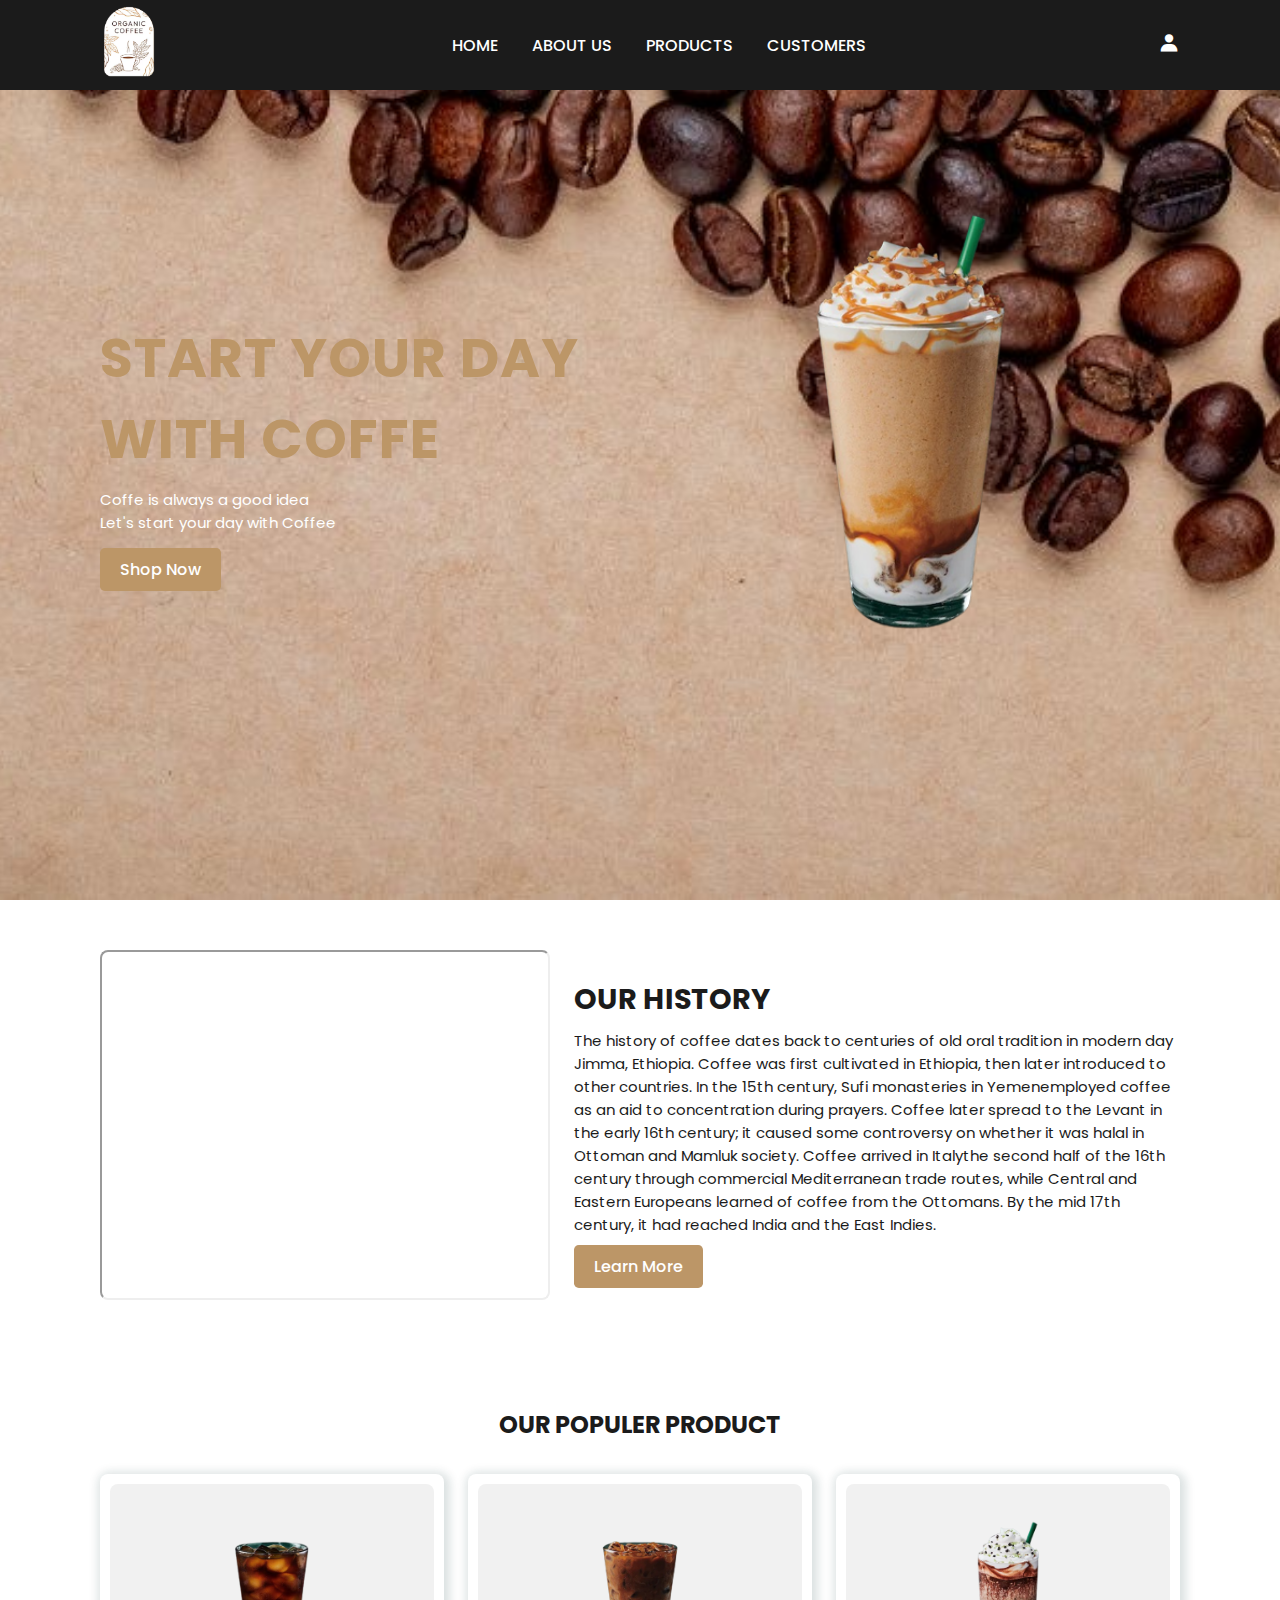
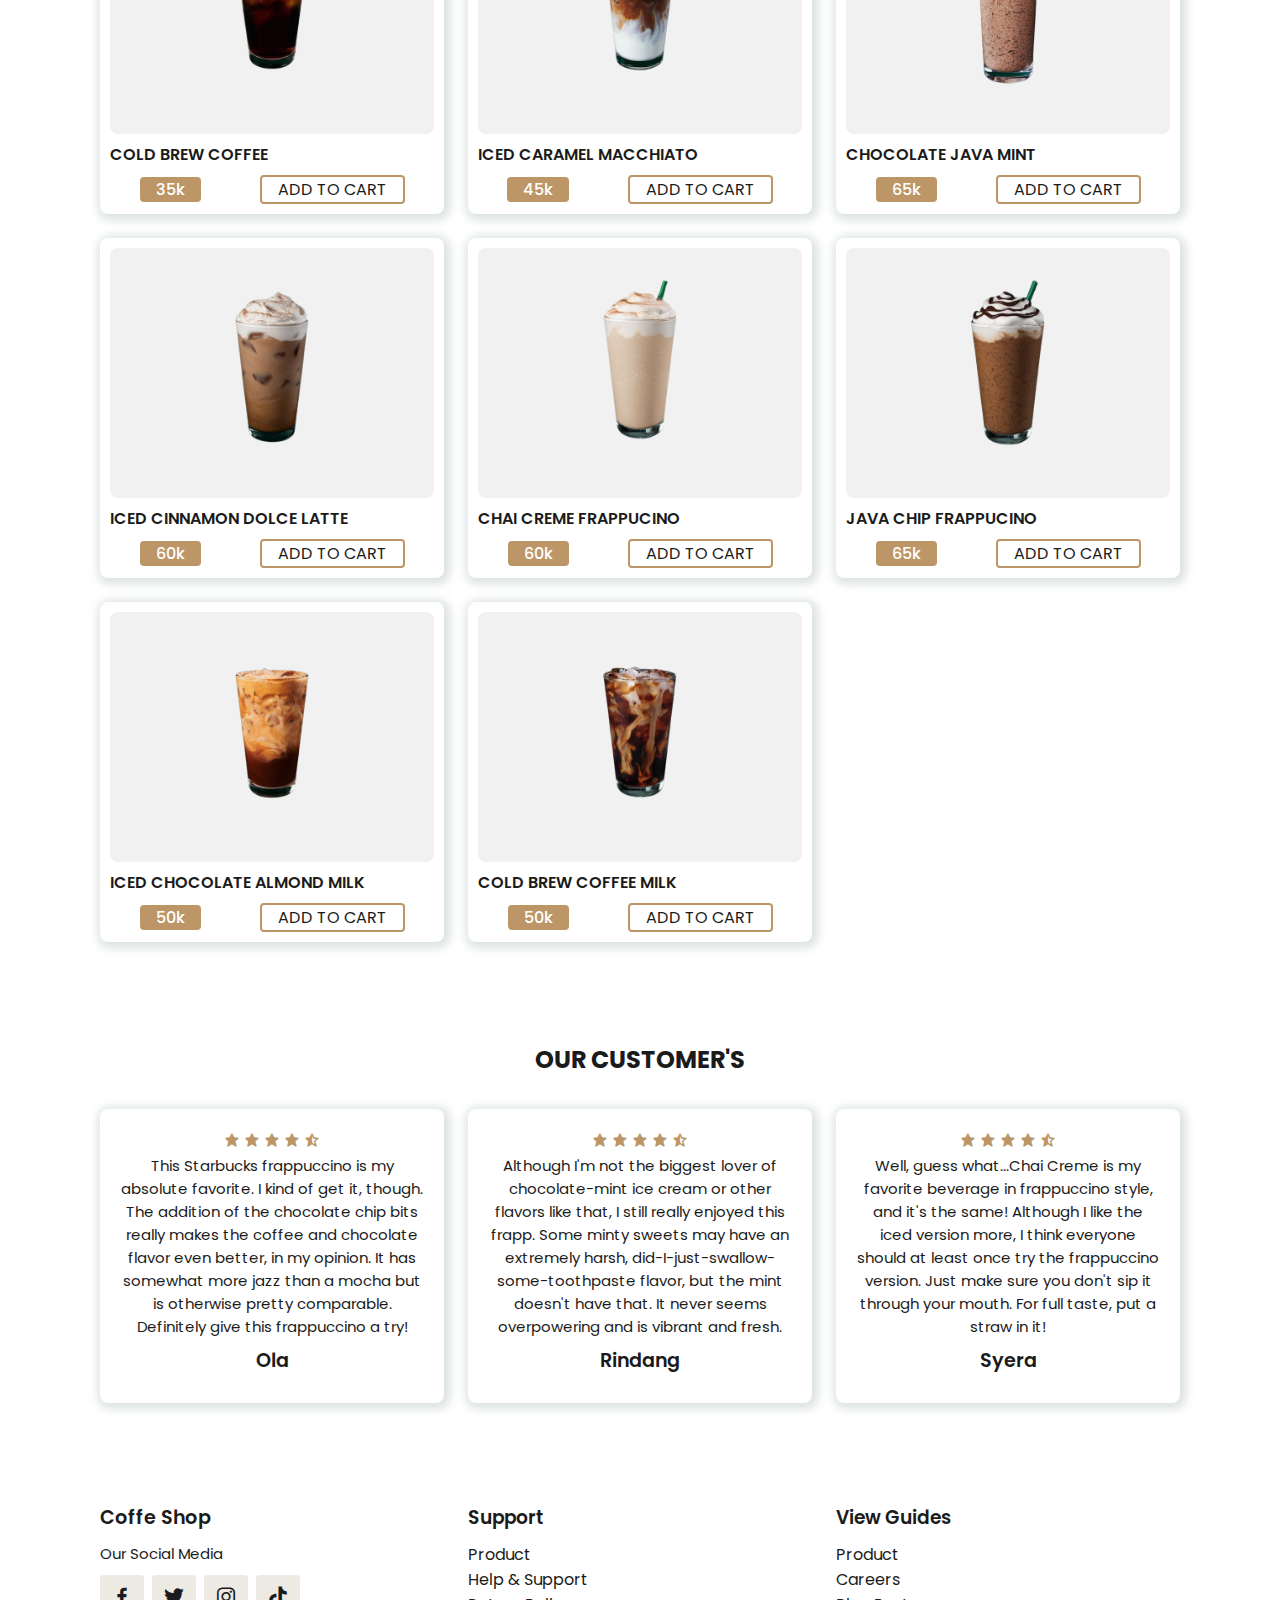
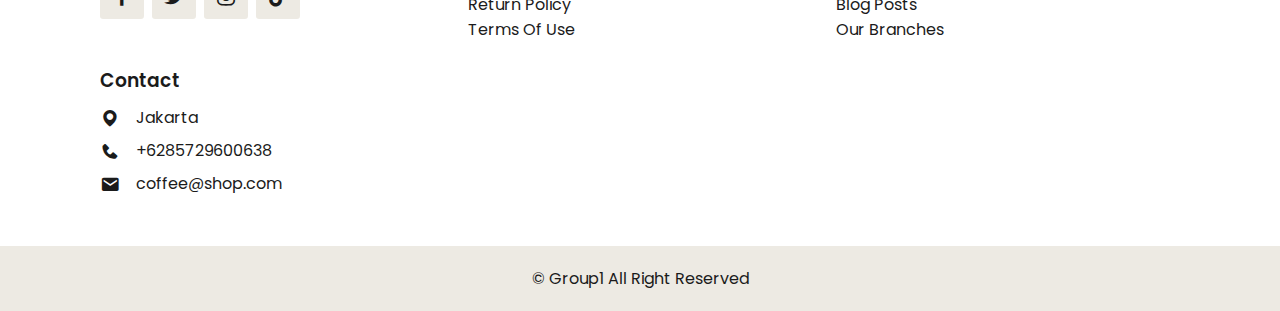
==== index.html @ 8f20a027 "first commit" ====
<!DOCTYPE html>
<html lang="en">
<head>
    <meta charset="UTF-8">
    <meta http-equiv="X-UA-Compatible" content="IE=edge">
    <meta name="viewport" content="width=device-width, initial-scale=1.0">
    <title>Document</title>
    <!-- Link To CSS -->
    <link rel="stylesheet" href="style.css">
    <!-- Box Icons -->
    <link rel="stylesheet" href="https://unpkg.com/boxicons@latest/css/boxicons.min.css">
</head>
<body>
    <!-- Navbar -->
    <header>
        <a href="#" class="logo" >
            <img src="gambar/logo.png" alt="">
        </a>
        <!-- Menu-Icon -->
        <!-- <i class='bx bx-menu' id="menu-icon"></i> -->
        <!-- Links -->
        <ul class="navbar">
            <li><a href="#home">Home</a></li>
            <li><a href="#about">About Us</a></li>
            <li><a href="#products">Products</a></li>
            <li><a href="#customers">Customers</a></li>
        </ul>
        <!-- Iocns -->
        <div class="header-icon">
            <!-- <a href="payment2.html"><i class='bx bx-cart-alt' ></i></a> -->
            <a href="login.html"><i class='bx bxs-user'></i></a>
        </div>
        <!-- Search Box -->
        <!-- <div class="search-box">
            <input type="search" name="" id="" placeholder="Search Here...">
        </div> -->
    </header>
    <!-- Home -->
    <section class="home" id="home">
        <div class="home-text">
            <h1>Start your day <br> with coffe</h1>
            <p>Coffe is always a good idea<br>Let's start your day with Coffee</p>
            <a href="login.html" class="btn">Shop Now</a>
        </div>
        <div class="img-home">
            <img src="gambar/main.png" alt="">
        </div>
    </section>
    <!-- About -->
    <section class="about" id="about">
        <div class="about-img">
            <!-- <img src="about.jpg" alt=""> -->
            <iframe width="450" height="350" src="https://www.youtube.com/embed/lAd3LYIZMjs"></iframe>
        </div>
        <div class="about-text">
            <h2>Our History</h2>
            <p>The history of coffee dates back to centuries of old oral tradition in modern day Jimma, Ethiopia. Coffee was first cultivated in Ethiopia, then later introduced to other countries. In the 15th century, Sufi monasteries in Yemenemployed coffee as an aid to concentration during prayers. Coffee later spread to the Levant in the early 16th century; it caused some controversy on whether it was halal in Ottoman and Mamluk society. Coffee arrived in Italythe second half of the 16th century through commercial Mediterranean trade routes, while Central and Eastern Europeans learned of coffee from the Ottomans. By the mid 17th century, it had reached India and the East Indies.</p>
            <a href="#" class="btn">Learn More</a>
        </div>
    </section>
    <!-- List product -->
    <!-- <Section class="list" id="list">
        <div class="heading">
            <h2>Price List Coffe Shop</h2>
        </div> -->
        <!-- Container -->
        <!-- <div class="list-container">
            <table>
                <tr>
                    <th>menu</th>
                    <th>price</th>
                </tr>
                <tr>
                    <th>Cold Brew Coffee</th>
                    <th>35k</th>
                </tr>
                <tr>
                    <th>Iced Caramel Macchiato</th>
                    
                    <th>45K</th>
                </tr>
                <tr>
                    <th>Chocolate Java Mint</th>
                    <th>65k</th>
                </tr>
                <tr>
                    <th>Iced Cinnamon Dolce Latte</th>
                    <th>60k</th>
                </tr>
                <tr>
                    <th>Chai Creme Frappucino</th>
                    <th>60k</th>
                </tr>
                <tr>
                    <th>Java Chip Frappucino</th>
                    <th>65k</th>
                </tr>
                <tr>
                    <th>Iced Chocolate Almond Milk</th>
                    <th>50k</th>
                </tr>
                <tr>
                    <th>Cold Brew Coffee Milk</th>
                    <th>50k</th>
                </tr>
            </table>
        </div>
    </Section> -->
    <!-- Products -->
    <section class="products" id="products">
        <div class="heading">
            <h2>Our populer product</h2>
        </div>
        <!-- Container -->
        <div class="products-container">
            <div class="box">
                <img src="gambar/1.png" alt="">
                <h3>Cold Brew Coffee</h3>
                <div class="content">
                    <span>35k</span>
                    <a href="login.html">Add to cart</a>
                </div>
            </div>
            <div class="box">
                <img src="gambar/2.png" alt="">
                <h3>Iced Caramel Macchiato</h3>
                <div class="content">
                    <span>45k</span>
                    <a href="login.html">Add to cart</a>
                </div>
            </div>
            <div class="box">
                <img src="gambar/3.png" alt="">
                <h3>Chocolate Java Mint</h3>
                <div class="content">
                    <span>65k</span>
                    <a href="login.html">Add to cart</a>
                </div>
            </div>
            <div class="box">
                <img src="gambar/4.png" alt="">
                <h3>Iced Cinnamon Dolce Latte</h3>
                <div class="content">
                    <span>60k</span>
                    <a href="login.html">Add to cart</a>
                </div>
            </div>
            <div class="box">
                <img src="gambar/5.png" alt="">
                <h3>Chai Creme Frappucino</h3>
                <div class="content">
                    <span>60k</span>
                    <a href="login.html">Add to cart</a>
                </div>
            </div>
            <div class="box">
                <img src="gambar/6.png" alt="">
                <h3>Java Chip Frappucino</h3>
                <div class="content">
                    <span>65k</span>
                    <a href="login.html">Add to cart</a>
                </div>
            </div>
            <div class="box">
                <img src="gambar/7.png" alt="">
                <h3>Iced Chocolate Almond Milk</h3>
                <div class="content">
                    <span>50k</span>
                    <a href="login.html">Add to cart</a>
                </div>
            </div>
            <div class="box">
                <img src="gambar/8.png" alt="">
                <h3>Cold Brew Coffee Milk</h3>
                <div class="content">
                    <span>50k</span>
                    <a href="login.html">Add to cart</a>
                </div>
            </div>
        </div>
    </section>
    <!-- Customers -->
    <section class="customers" id="customers">
        <div class="heading">
            <h2>Our Customer's</h2>
        </div>
        <!-- Container -->
        <div class="customers-container">
            <div class="box">
                <div class="stars">
                    <i class='bx bxs-star'></i>
                    <i class='bx bxs-star'></i>
                    <i class='bx bxs-star'></i>
                    <i class='bx bxs-star'></i>
                    <i class='bx bxs-star-half'></i>
                </div>
                <p>This Starbucks frappuccino is my absolute favorite. I kind of get it, though. The addition of the chocolate chip bits really makes the coffee and chocolate flavor even better, in my opinion.
                    It has somewhat more jazz than a mocha but is otherwise pretty comparable. Definitely give this frappuccino a try!</p>
                <h2>Ola</h2>
                <!-- <img src="rev1.jpg" alt=""> i -->
            </div>
            <div class="box">
                <div class="stars">
                    <i class='bx bxs-star'></i>
                    <i class='bx bxs-star'></i>
                    <i class='bx bxs-star'></i>
                    <i class='bx bxs-star'></i>
                    <i class='bx bxs-star-half'></i>
                </div>
                <p>Although I'm not the biggest lover of chocolate-mint ice cream or other flavors like that, I still really enjoyed this frapp. Some minty sweets may have an extremely harsh, did-I-just-swallow-some-toothpaste flavor, but the mint doesn't have that. It never seems overpowering and is vibrant and fresh.</p>
                <h2>Rindang</h2>
                <!-- <img src="rev2.jpg" alt=""> -->
            </div>
            <div class="box">
                <div class="stars">
                    <i class='bx bxs-star'></i>
                    <i class='bx bxs-star'></i>
                    <i class='bx bxs-star'></i>
                    <i class='bx bxs-star'></i>
                    <i class='bx bxs-star-half'></i>
                </div>
                <p>Well, guess what...Chai Creme is my favorite beverage in frappuccino style, and it's the same! Although I like the iced version more, I think everyone should at least once try the frappuccino version. Just make sure you don't sip it through your mouth. For full taste, put a straw in it!</p>
                <h2>Syera</h2>
                <!-- <img src="rev3.jpg" alt=""> -->
            </div>
        </div>
    </section>
    <section class="footer">
        <div class="footer-box">
            <h2>Coffe Shop</h2>
            <p>Our Social Media</p>
            <div class="social">
                <a href="#"><i class='bx bxl-facebook' ></i></a>
                <a href="#"><i class='bx bxl-twitter' ></i></a>
                <a href="#"><i class='bx bxl-instagram' ></i></a>
                <a href="#"><i class='bx bxl-tiktok' ></i></a>
            </div>
        </div>
        <div class="footer-box">
            <h3>Support</h3>
            <li><a href="">Product</a></li>
            <li><a href="">Help & Support</a></li>
            <li><a href="">Return Policy</a></li>
            <li><a href="">Terms Of Use</a></li>
            <!-- <li><a href="">product</a></li> -->
        </div>
        <div class="footer-box">
            <h3>View Guides</h3>
            <li><a href="">Product</a></li>
            <li><a href="">Careers</a></li>
            <li><a href="">Blog Posts</a></li>
            <li><a href="">Our Branches</a></li>
        </div>
        <div class="footer-box">
            <h3>Contact</h3>
            <div class="contact">
                <span><i class='bx bxs-map' ></i>Jakarta</span>
                <span><i class='bx bxs-phone' ></i>+6285729600638</span>
                <span><i class='bx bxs-envelope' ></i>coffee@shop.com</span>
            </div>
        </div>
    </section>
    <!-- Copyright -->
    <div class="copyright">
        <p>&#169; Group1 All Right Reserved</p>
    </div>

    <!-- Link To JS -->
    <!-- <script src="main.js"></script> -->
</body>
</html>
---- style.css ----
/* google fonts */
@import url('https://fonts.googleapis.com/css2?family=Poppins:wght@200;300;400;500;600;700&display=swap');

* {
    font-family: 'Poppins', sans-serif;
    margin: 0;
    padding: 0;
    box-sizing: border-box;
    scroll-padding-top: 4rem;
    scroll-behavior: smooth;
    list-style: none;
    text-decoration: none;
}

/* variable */
:root {
    --main-color: #bc9667;
    --second-color: #edeae3;
    --text-color: #1b1b1b;
    --bg-color: #fff;

    /* Box Shadow */
    --box-shadow: 2px 2px 10px 4px rgb(14 55 54 / 15%);
}

section {
    padding: 50px 100px;
}

img {
    width: 100%;
}

body {
    color: var(--text-color);
}

header {
    position: fixed;
    width: 100%;
    top: 0;
    right: 0;
    height: 10%;
    z-index: 1000;
    display: flex;
    justify-content: space-between;
    align-items: center;
    padding: 18px 100px;
    transition: 0.5s linear;
    background-color: var(--text-color);
}
header.shadow {
    background: var(--text-color);
    box-shadow: var(--box-shadow);
}

.logo img {
    width: 60px;
}

.navbar {
    display: flex;
}

.navbar a {
    padding: 8px 17px;
    color: var(--bg-color);
    font-size: 1rem;
    text-transform: uppercase;
    font-weight: 500;
}

.navbar a:hover {
    background: var(--main-color);
    border-radius: 0.2rem;
    transition: 0.2s all linear;
}

.header-icon {
    font-size: 22px;
    cursor: pointer;
    z-index: 10000;
    display: flex;
    column-gap: 0.8rem;
}

.header-icon .bx {
    color: var(--bg-color);
}

.header-icon .bx:hover {
    color: var(--main-color);
}

#main-icon {
    color: var(--bg-color);
    font-size: 24px;
    z-index: 100001;
    cursor: pointer;
    display: none;
}

.search-box {
    position: absolute;
    top: -100%;
    left: 50%;
    transform: translate(-50%);
    background: var(--bg-color);
    width: 100%;
}

.search-box.active {
    top: 110%;
    box-shadow: var(--box-shadow);
    transition: 0.2s all linear;
}
.search-box input {
    padding: 20px;
    border: none;
    outline: none;
    width: 100%;
    font-size: 1rem;
    color: var(--main-color);
}

.search-box input::placeholder {
    font-size: 1rem;
    font-weight: 500;
}

.home {
    width: 100%;
    min-height: 100vh;
    background: url(gambar/bg.png);
    background-repeat: no-repeat;
    background-size: cover;
    background-position: center;
    display: grid;
    grid-template-columns: repeat(auto-fit, minmax(17rem, auto));
    align-items: center;
    gap: 1.5rem;    
}

.home-text h1 {
    font-size: 3.4rem;
    color: var(--main-color);
    text-transform: uppercase;
    letter-spacing: 1px;
}

.home-text p {
    font-size: 0.938rem;
    color: var(--bg-color);
    margin: 0.5rem 0 1.4rem;
}

.btn {
    padding: 10px 20px;
    border-radius: 0.3rem;
    background: var(--main-color);
    color: var(--bg-color);
    font-weight: 500;
}

.btn:hover {
    background: #8e6f4d;
}

.about {
    display: grid;
    grid-template-columns: repeat(auto-fit, minmax(17rem, auto));
    align-items: center;
    gap: 1.5rem;   
}

.about-img iframe {
    border-radius: 0.5rem;
}

.about-text h2 {
    font-size: 1.8rem;
    text-transform: uppercase;
}

.about-text p {
    font-size: 0.938rem;
    margin: 0.5rem 0 1.1rem;
}


.heading {
    text-align: center;
    text-transform: uppercase;
}

.products-container {
    display: grid;
    grid-template-columns: repeat(auto-fit, minmax(280px, auto));
    gap: 1.5rem;
    margin-top: 2rem;
}

.products-container .box {
    position: relative;
    padding: 10px;
    display: flex;
    flex-direction: column;
    justify-content: center;
    border-radius: 0.5rem;
    box-shadow: var(--box-shadow);
}

.products-container img {
    width: 100%;
    height: 250px;
    object-fit: contain;
    object-position: center;
    padding: 20px;
    background: #f1f1f1;
    border-radius: 0.5rem;
}

.products-container .box h3 {
    font-size: 1rem;
    font-weight: 600;
    text-transform: uppercase;
    margin: 0.5rem 0 0.5rem;
}

.products-container .box .content {
    display: flex;
    align-items: center;
    justify-content: space-around;
}

.products-container .box .content span {
    padding: 0 1rem;
    color: var(--bg-color);
    background-color: var(--main-color);
    border-radius: 4px;
    font-weight: 500;
}

.products-container .box .content a {
    padding: 0 1rem;
    color: var(--text-color);
    border: 2px solid var(--main-color);
    border-radius: 4px;
    text-transform: uppercase;
}

.products-container .box .content a:hover {
    background: var(--main-color);
    color: var(--bg-color);
    transition: 0.2s all linear;
}

.customers-container {
    display: grid;
    grid-template-columns: repeat(auto-fit, minmax(280px, auto));
    gap: 1.5rem;
    margin-top: 2rem;
}

.customers-container .box {
    padding: 20px;
    box-shadow: var(--box-shadow);
    border-radius: 0.5rem;
    text-align: center;
}

.stars .bx {
    color: var(--main-color);
}

.customers-container .box p {
    font-size: 0.938rem;
}

.customers-container .box h2 {
    font-size: 1.2rem;
    font-weight: 600;
    margin: 0.5rem 0 0.5rem;
}

.customers-container .box img {
    width: 70px;
    height: 70px;
    border-radius: 50%;
    object-fit: cover;
}

.customers-container .box:hover {
    background: var(--second-color);
    transition: 0.2s all linear;
}

.footer {
    display: grid;
    grid-template-columns: repeat(auto-fit, minmax(280px, auto));
    gap: 1.5rem;
}

.footer-box h2 {
    font-size: 1.2rem;
    font-weight: 600;
    margin-bottom: 10px;
}

.footer-box p {
    font-size: 0.938rem;
    margin-bottom: 10px;
}

.social {
    display: flex;
    align-items: center;
    column-gap: 0.5rem;
}

.social a .bx {
    font-size: 24px;
    color: var(--text-color);
    padding: 10px;
    background-color: var(--second-color);
    border-radius: 0.2rem;
}

.social a .bx:hover {
    background: var(--main-color);
    color: var(--bg-color);
}

.footer-box h3 {
    font-weight: 600;
    margin-bottom: 10px;
}

.footer-box li a {
    color: var(--text-color);
}

.footer-box li a:hover {
    color: var(--main-color);
} 

.contact {
    display: flex;
    flex-direction: column;
    row-gap: 0.5rem;
}

.contact span {
    display: flex;
    align-items: center;
}

.contact i {
    font-size: 20px;
    margin-right: 1rem;
}

.copyright {
    padding: 20px;
    text-align: center;
    background: var(--second-color);
}

@media (max-width: 1058px) {
    header {
        padding: 16px 60px;
    }
    section {
        padding: 50px 60px;
    }
    .home-text h1 {
        font-size: 2.4rem;
    }
}

@media (max-width: 991px) {
    header {
        padding: 16px 4%;
    }
    section {
        padding: 50px 4%;
    }
    .home-text h1 {
        font-size: 2rem;
    }
}

@media (max-width: 768px) {
    header {
        padding: 12px 4%;
    }
    #menu-icon {
        display: initial;
    }
    .navbar {
        position: absolute;
        top: -570px;
        left: 0;
        right: 0;
        display: flex;
        flex-direction: column;
        background: var(--second-color);
        row-gap: 1.4rem;
        padding: 20px;
        transition: 0.3s;
        text-align: center;
    }
    .navbar a {
        color: var(--text-color);
    }
    .navbar a:hover {
        color: var(--bg-color);
    }
    .navbar.active {
        top: 100%;
    }
}
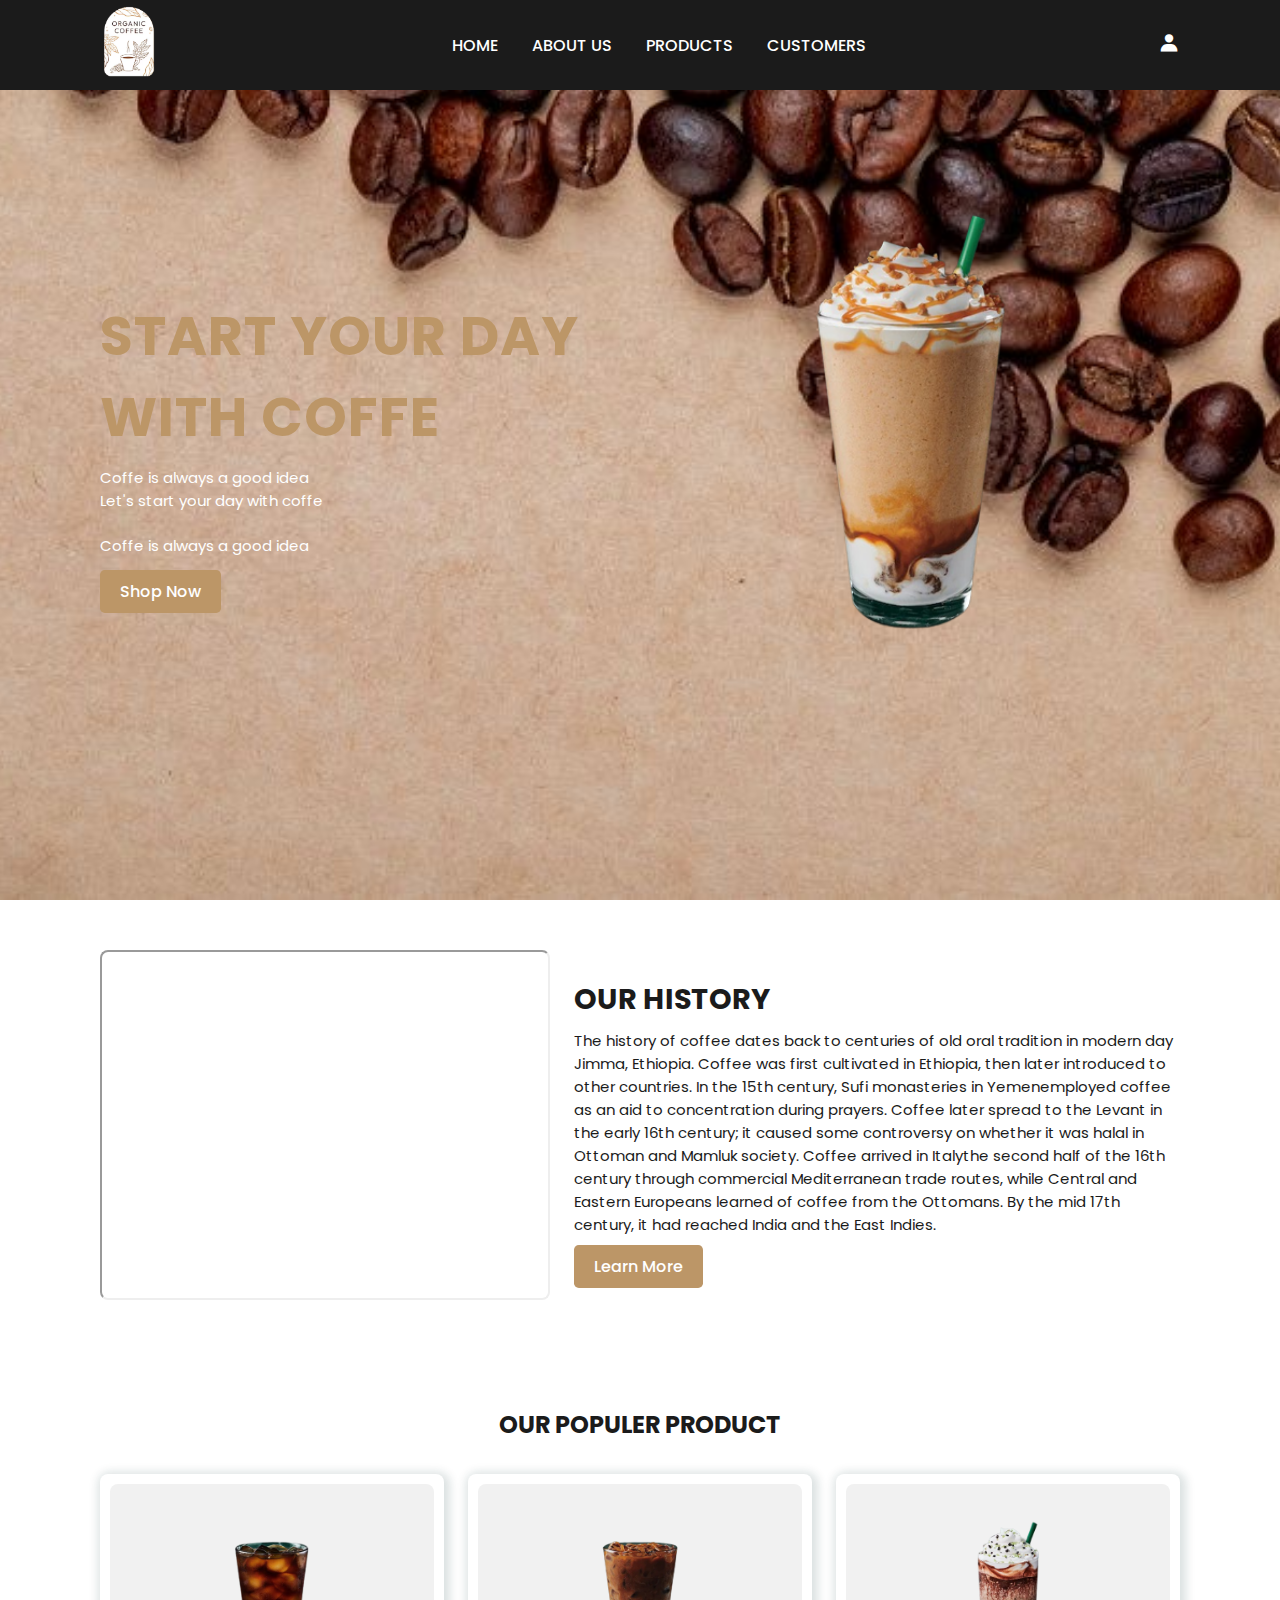
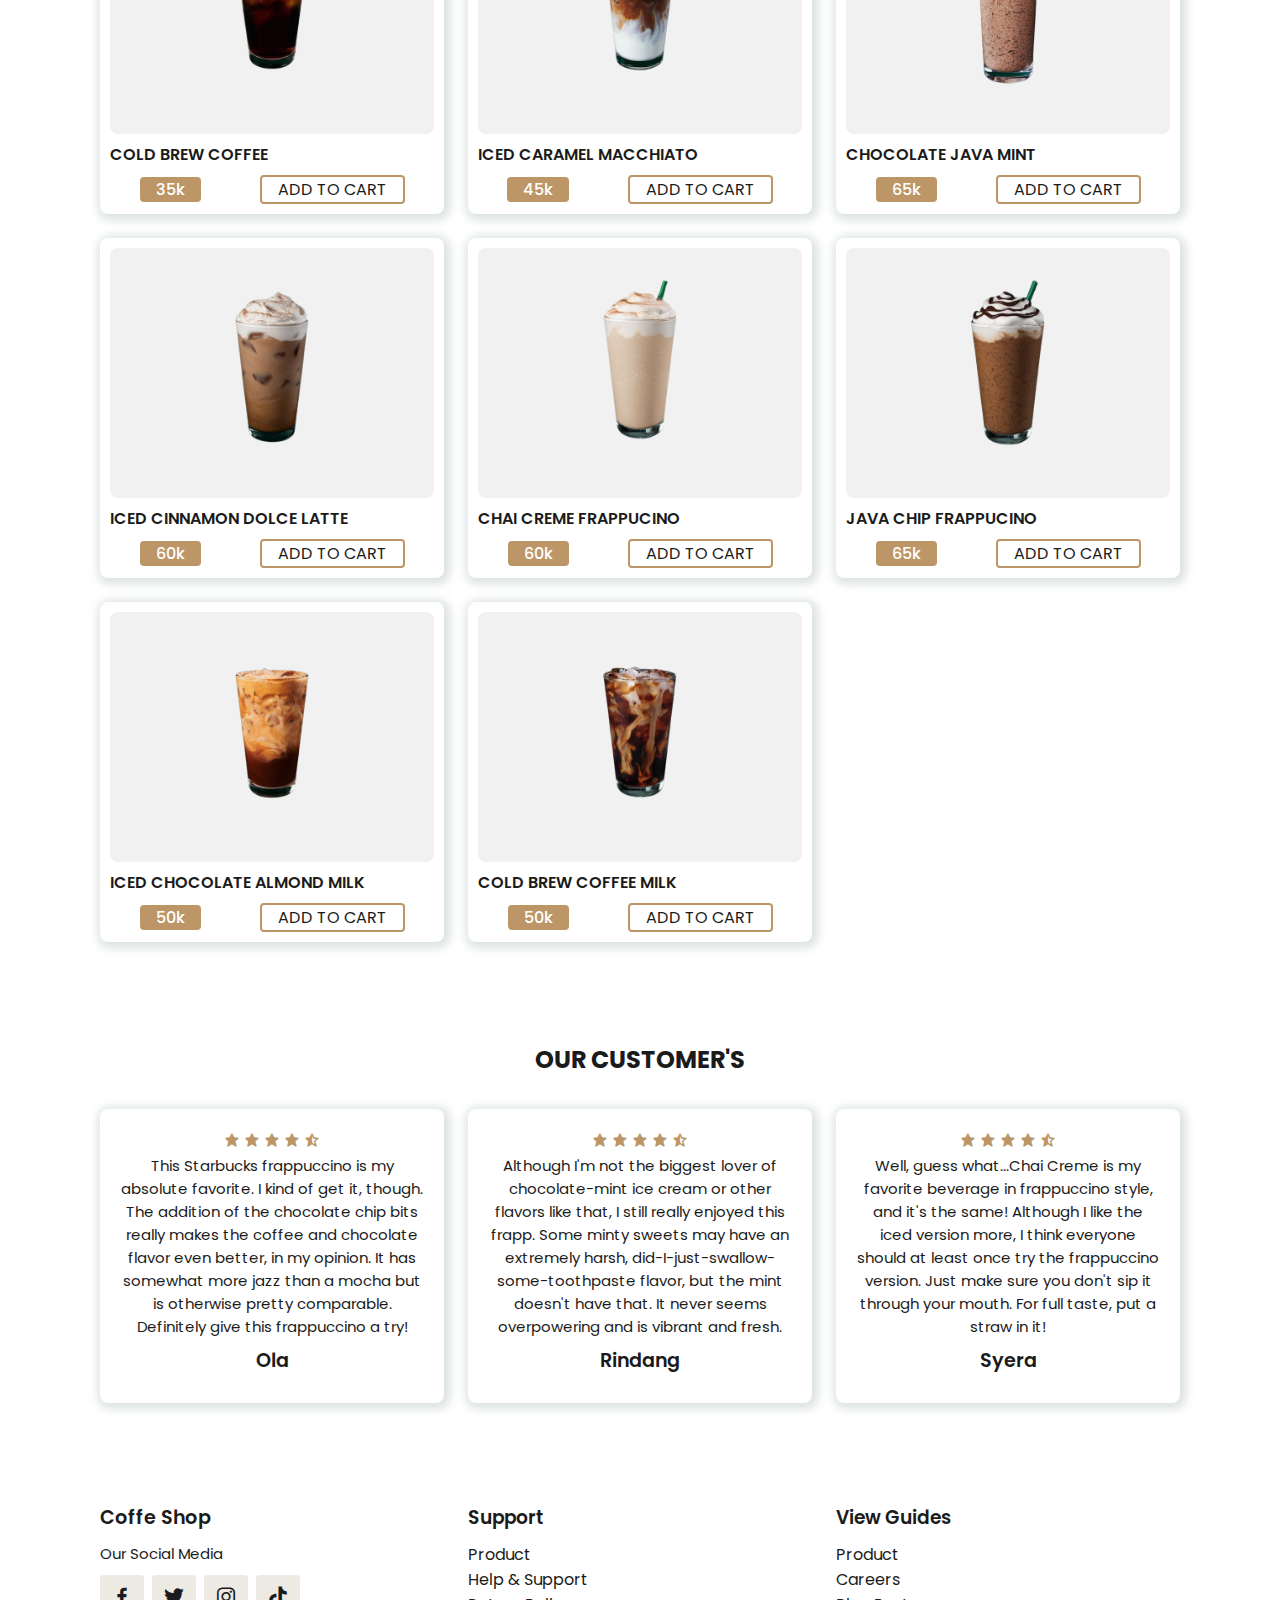
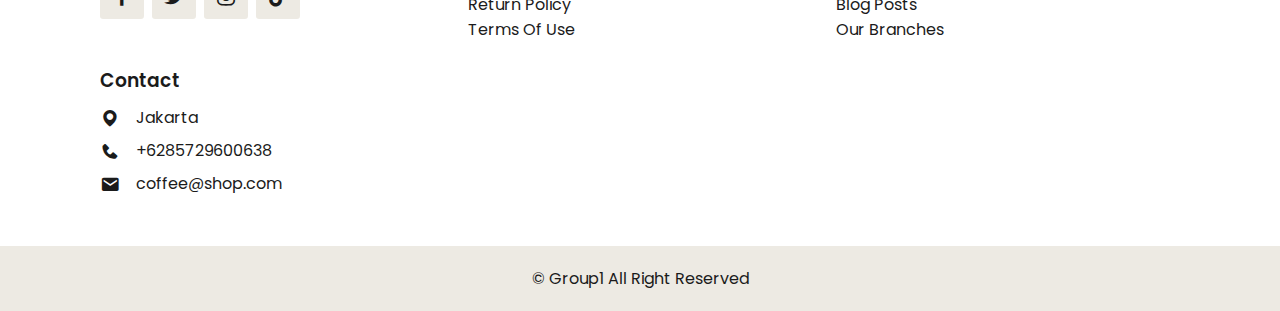
==== commit 9735160c: "first commit" ====
--- a/index.html
+++ b/index.html
@@ -39,7 +39,8 @@
     <section class="home" id="home">
         <div class="home-text">
             <h1>Start your day <br> with coffe</h1>
-            <p>Coffe is always a good idea<br>Let's start your day with Coffee</p>
+            <p>Coffe is always a good idea<br>Let's start your day with coffe</p>
+            <p>Coffe is always a good idea</p>
             <a href="login.html" class="btn">Shop Now</a>
         </div>
         <div class="img-home">
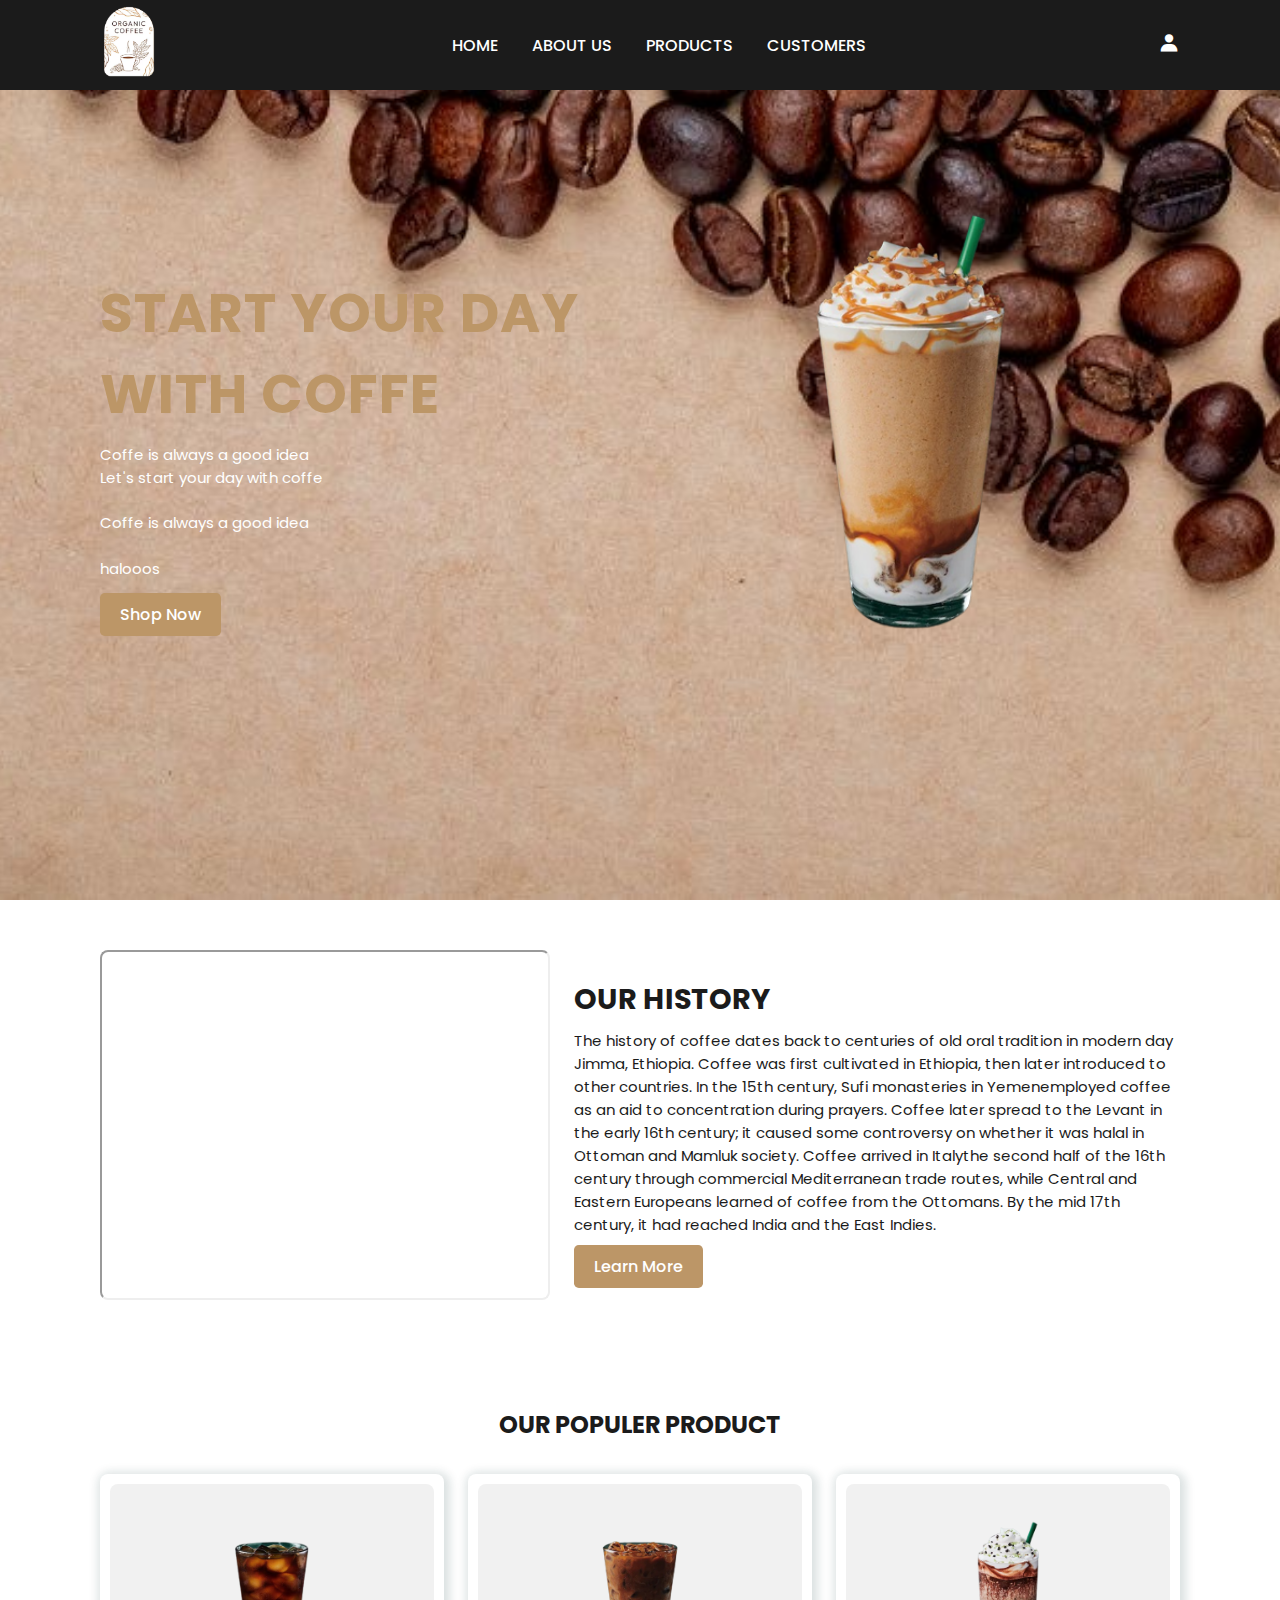
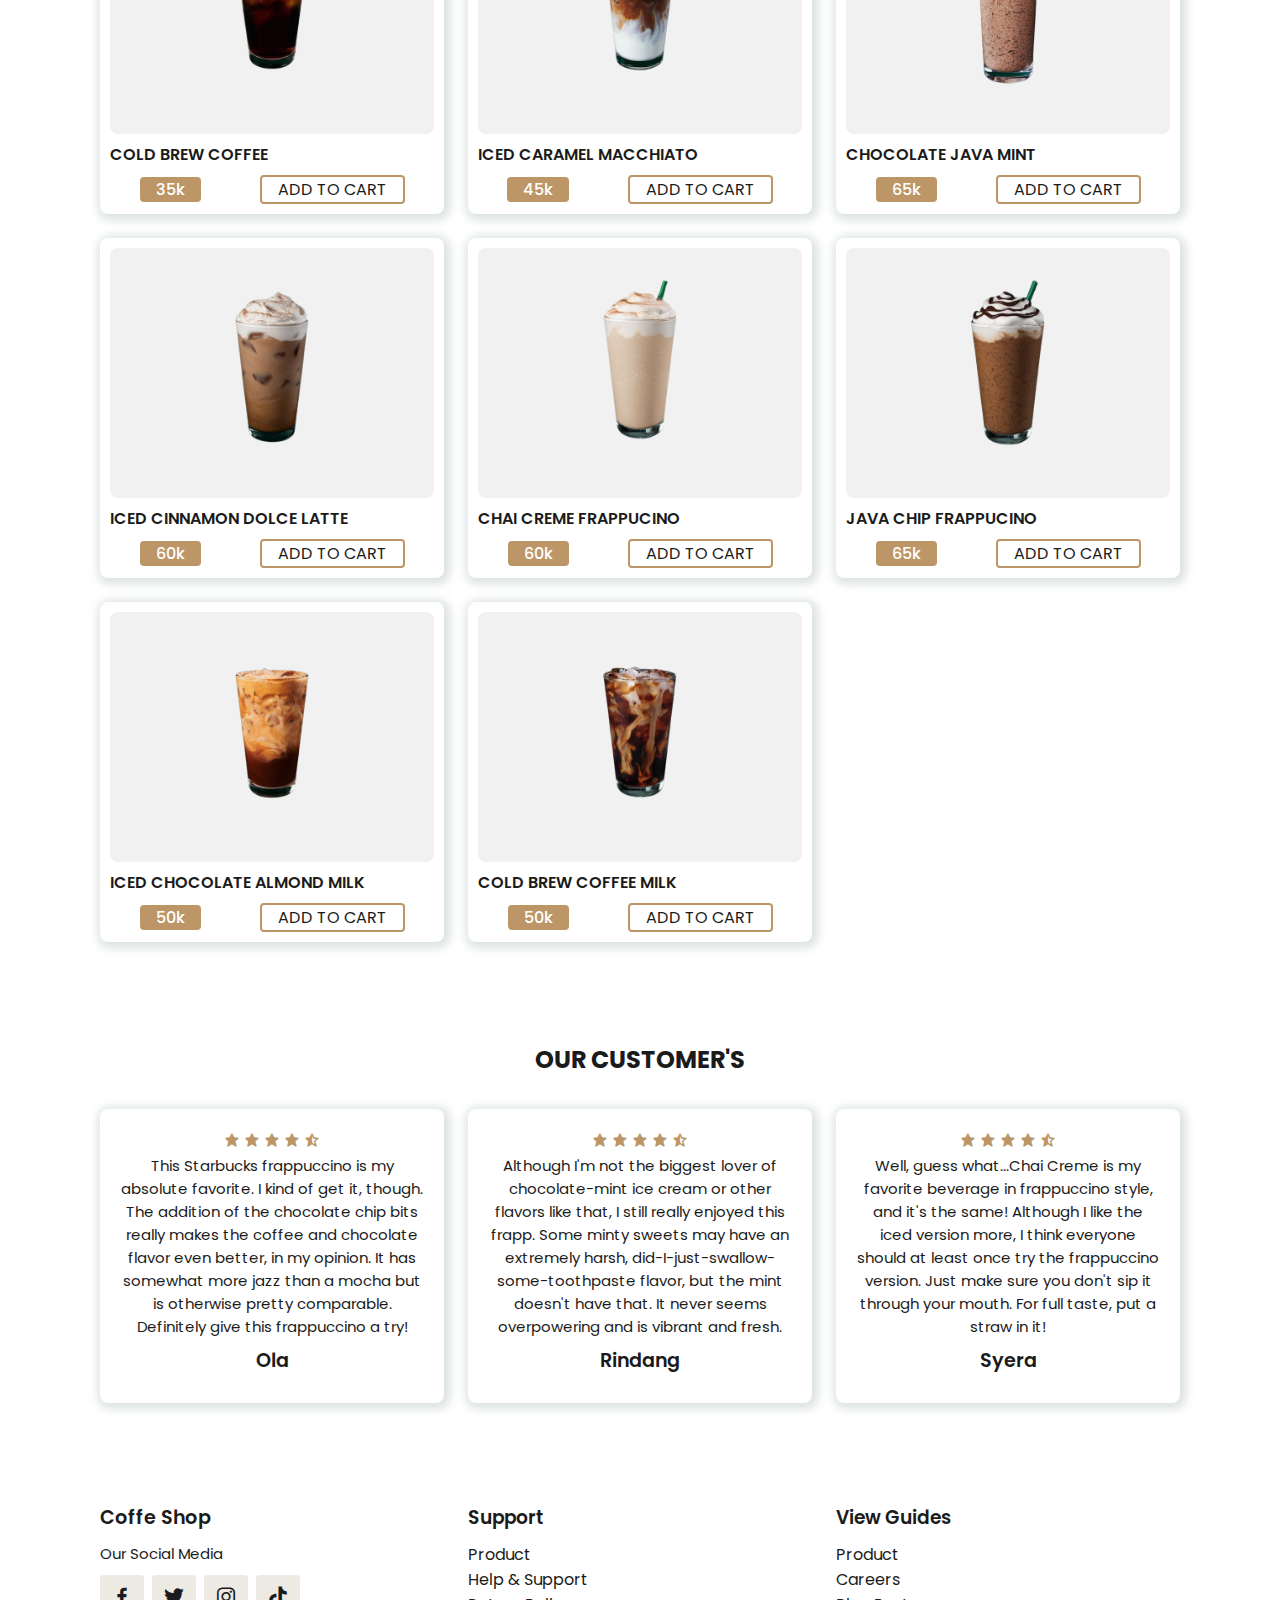
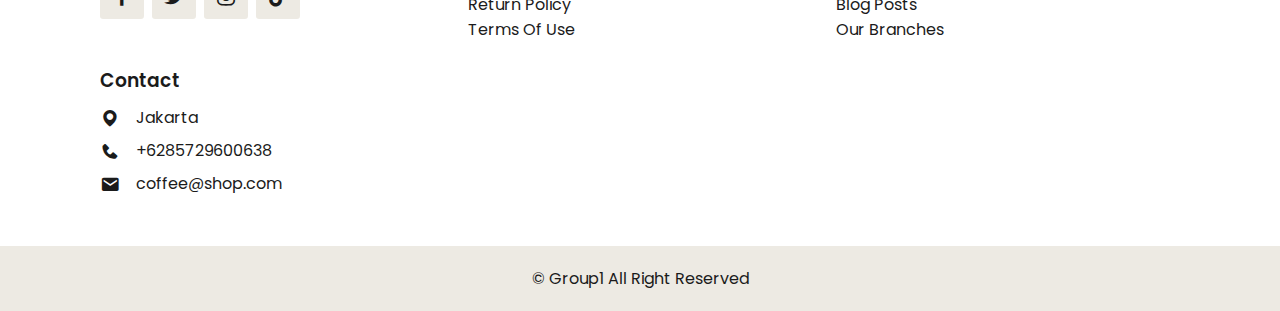
==== commit c944d291: "test kedua branch" ====
--- a/index.html
+++ b/index.html
@@ -41,6 +41,7 @@
             <h1>Start your day <br> with coffe</h1>
             <p>Coffe is always a good idea<br>Let's start your day with coffe</p>
             <p>Coffe is always a good idea</p>
+            <p>halooos</p>
             <a href="login.html" class="btn">Shop Now</a>
         </div>
         <div class="img-home">
